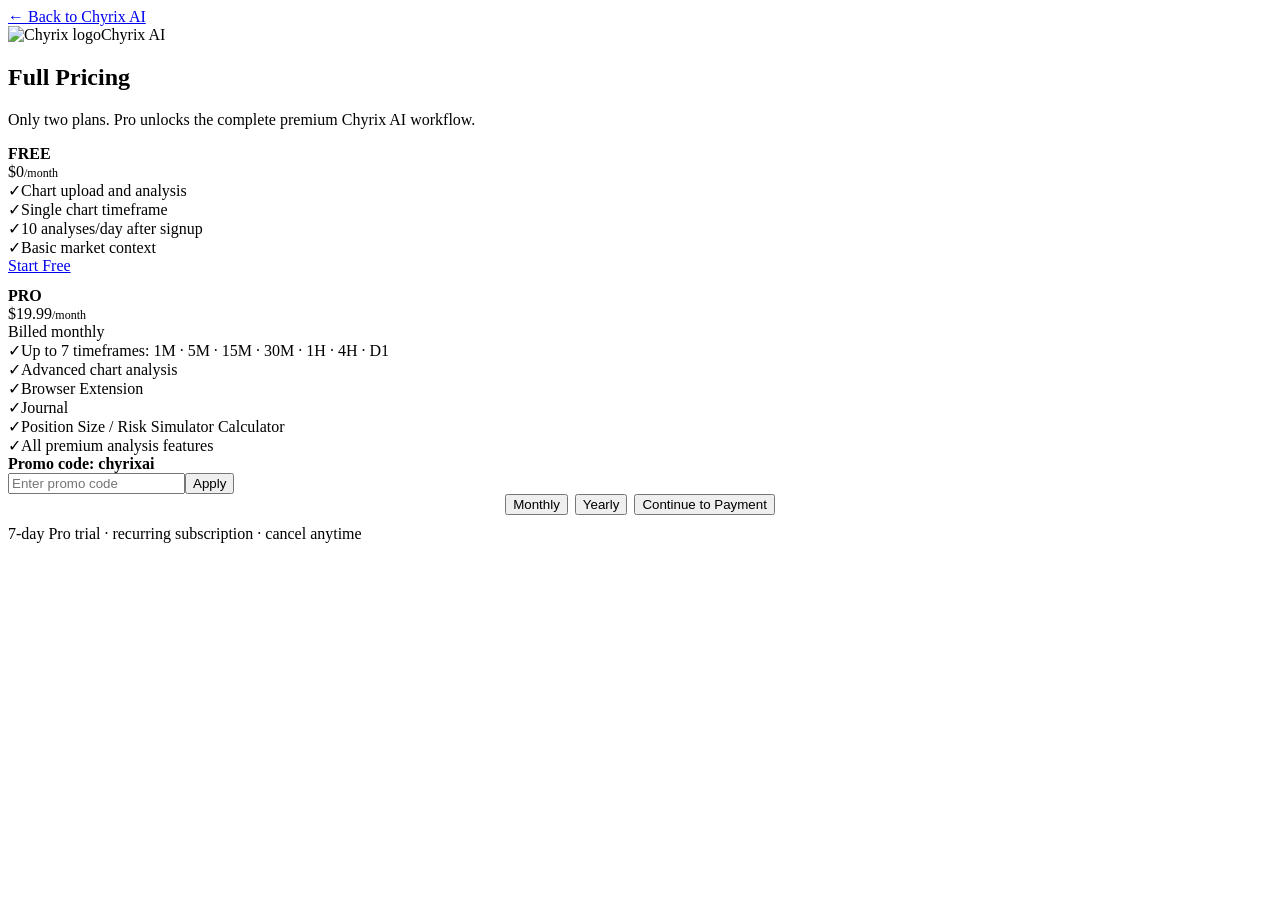
==== pricing.html @ cf1becad "Add files via upload" ====
<!doctype html><html lang="en"><head><meta charset="utf-8"><meta name="viewport" content="width=device-width,initial-scale=1"><title>Full Pricing — Chyrix AI</title><link rel="stylesheet" href="styles.css"></head><body><main class="price-page"><div class="wrap"><div class="back"><a class="btn" href="index.html">← Back to Chyrix AI</a></div><section><div class="brand"><img src="assets/chyrix-logo.png" alt="Chyrix logo"><span>Chyrix <span style="color:var(--cyan)">AI</span></span></div><h1>Full <span>Pricing</span></h1><p class="lead">Only two plans. Pro unlocks the complete premium Chyrix AI workflow.</p><div style="display:grid;gap:12px"><div class="price-card" style="border-color:var(--line)"><strong>FREE</strong><div class="price">$0<small style="font-size:12px;color:var(--muted)">/month</small></div><div class="list"><div class="row"><span class="check">✓</span>Chart upload and analysis</div><div class="row"><span class="check">✓</span>Single chart timeframe</div><div class="row"><span class="check">✓</span>10 analyses/day after signup</div><div class="row"><span class="check">✓</span>Basic market context</div></div><a class="btn" href="signup.html">Start Free</a></div><div class="price-card"><strong>PRO</strong><div class="price" id="price">$19.99<small style="font-size:12px;color:var(--muted)">/month</small></div><div class="muted" id="billingText">Billed monthly</div><div class="list"><div class="row"><span class="check">✓</span>Up to 7 timeframes: 1M · 5M · 15M · 30M · 1H · 4H · D1</div><div class="row"><span class="check">✓</span>Advanced chart analysis</div><div class="row"><span class="check">✓</span>Browser Extension</div><div class="row"><span class="check">✓</span>Journal</div><div class="row"><span class="check">✓</span>Position Size / Risk Simulator Calculator</div><div class="row"><span class="check">✓</span>All premium analysis features</div></div><div class="promo"><strong>Promo code: chyrixai</strong><div class="promo-row"><input id="promo" placeholder="Enter promo code"><button class="btn" id="apply">Apply</button></div><div class="result" id="result"></div></div><div style="display:flex;justify-content:center;gap:7px;flex-wrap:wrap"><button class="btn" id="monthly">Monthly</button><button class="btn" id="yearly">Yearly</button><button class="btn primary" id="pay">Continue to Payment</button></div><div class="muted" style="margin-top:10px">7-day Pro trial · recurring subscription · cancel anytime</div></div></div></section></div></main><script>let yearly=false,discount=false;function update(){const base=yearly?239.88:19.99;const final=discount?base*.95:base;price.innerHTML=`$${final.toFixed(2)}<small style="font-size:12px;color:var(--muted)">${yearly?'/year':'/month'}</small>`;billingText.textContent=yearly?'Billed yearly · $19.99/month equivalent':'Billed monthly';result.textContent=discount?`5% discount applied · saved $${(base*.05).toFixed(2)}.`:''}monthly.onclick=()=>{yearly=false;update()};yearly.onclick=()=>{yearly=true;update()};apply.onclick=()=>{if(promo.value.trim().toLowerCase()==='chyrixai'){discount=true;update()}else{discount=false;result.textContent='Enter the promo code chyrixai.'}};pay.onclick=()=>alert('Pro payment link will be connected during backend deployment.');update();</script></body></html>
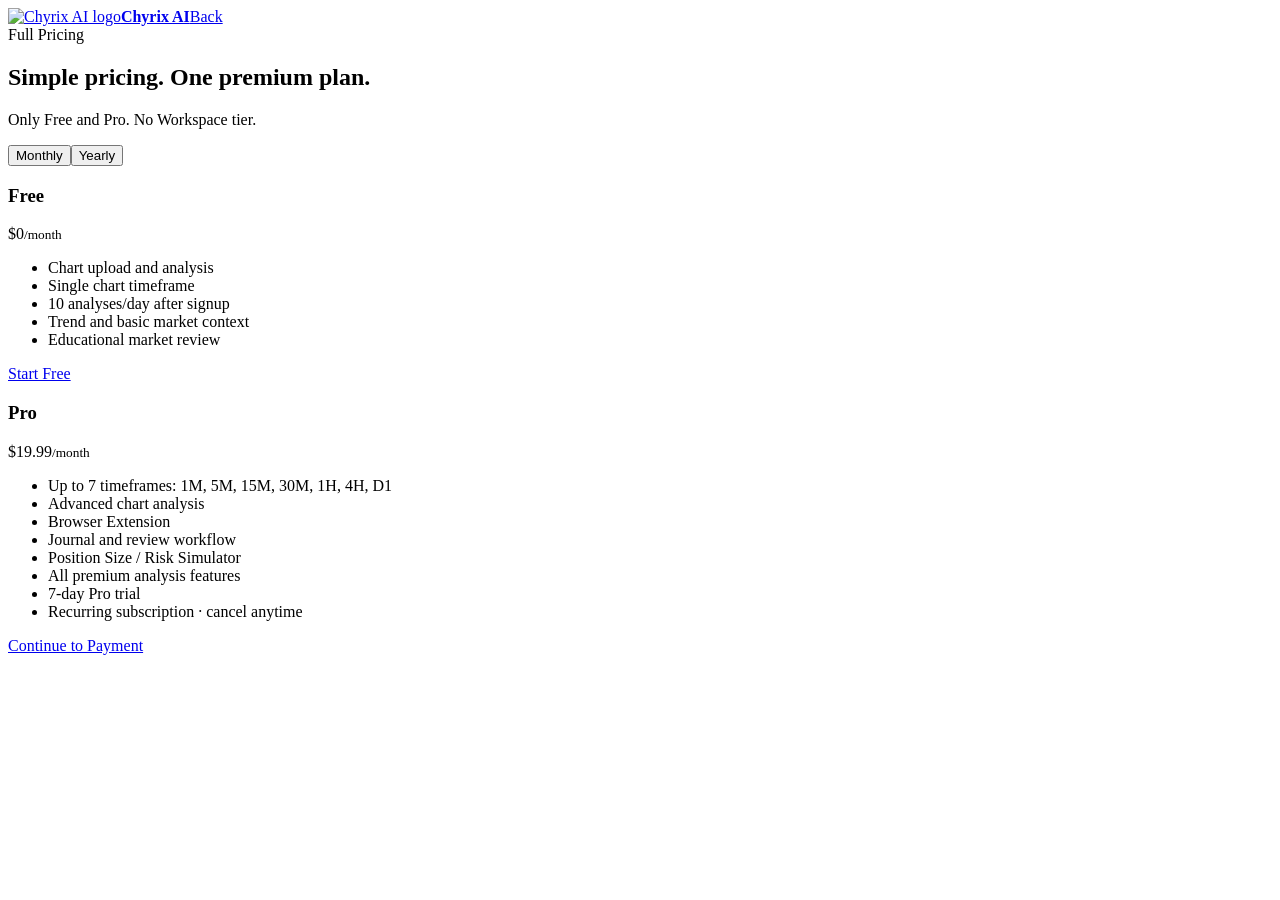
==== commit b9338012: "Add files via upload" ====
--- a/pricing.html
+++ b/pricing.html
@@ -1 +1 @@
-<!doctype html><html lang="en"><head><meta charset="utf-8"><meta name="viewport" content="width=device-width,initial-scale=1"><title>Full Pricing — Chyrix AI</title><link rel="stylesheet" href="styles.css"></head><body><main class="price-page"><div class="wrap"><div class="back"><a class="btn" href="index.html">← Back to Chyrix AI</a></div><section><div class="brand"><img src="assets/chyrix-logo.png" alt="Chyrix logo"><span>Chyrix <span style="color:var(--cyan)">AI</span></span></div><h1>Full <span>Pricing</span></h1><p class="lead">Only two plans. Pro unlocks the complete premium Chyrix AI workflow.</p><div style="display:grid;gap:12px"><div class="price-card" style="border-color:var(--line)"><strong>FREE</strong><div class="price">$0<small style="font-size:12px;color:var(--muted)">/month</small></div><div class="list"><div class="row"><span class="check">✓</span>Chart upload and analysis</div><div class="row"><span class="check">✓</span>Single chart timeframe</div><div class="row"><span class="check">✓</span>10 analyses/day after signup</div><div class="row"><span class="check">✓</span>Basic market context</div></div><a class="btn" href="signup.html">Start Free</a></div><div class="price-card"><strong>PRO</strong><div class="price" id="price">$19.99<small style="font-size:12px;color:var(--muted)">/month</small></div><div class="muted" id="billingText">Billed monthly</div><div class="list"><div class="row"><span class="check">✓</span>Up to 7 timeframes: 1M · 5M · 15M · 30M · 1H · 4H · D1</div><div class="row"><span class="check">✓</span>Advanced chart analysis</div><div class="row"><span class="check">✓</span>Browser Extension</div><div class="row"><span class="check">✓</span>Journal</div><div class="row"><span class="check">✓</span>Position Size / Risk Simulator Calculator</div><div class="row"><span class="check">✓</span>All premium analysis features</div></div><div class="promo"><strong>Promo code: chyrixai</strong><div class="promo-row"><input id="promo" placeholder="Enter promo code"><button class="btn" id="apply">Apply</button></div><div class="result" id="result"></div></div><div style="display:flex;justify-content:center;gap:7px;flex-wrap:wrap"><button class="btn" id="monthly">Monthly</button><button class="btn" id="yearly">Yearly</button><button class="btn primary" id="pay">Continue to Payment</button></div><div class="muted" style="margin-top:10px">7-day Pro trial · recurring subscription · cancel anytime</div></div></div></section></div></main><script>let yearly=false,discount=false;function update(){const base=yearly?239.88:19.99;const final=discount?base*.95:base;price.innerHTML=`$${final.toFixed(2)}<small style="font-size:12px;color:var(--muted)">${yearly?'/year':'/month'}</small>`;billingText.textContent=yearly?'Billed yearly · $19.99/month equivalent':'Billed monthly';result.textContent=discount?`5% discount applied · saved $${(base*.05).toFixed(2)}.`:''}monthly.onclick=()=>{yearly=false;update()};yearly.onclick=()=>{yearly=true;update()};apply.onclick=()=>{if(promo.value.trim().toLowerCase()==='chyrixai'){discount=true;update()}else{discount=false;result.textContent='Enter the promo code chyrixai.'}};pay.onclick=()=>alert('Pro payment link will be connected during backend deployment.');update();</script></body></html>
+<!doctype html><html lang="en"><head><meta charset="utf-8"><meta name="viewport" content="width=device-width,initial-scale=1"><meta name="robots" content="noindex,nofollow,noarchive"><title>Full Pricing — Chyrix AI</title><link rel="stylesheet" href="styles.css"></head><body><header class="header"><div class="wrap header-inner"><a class="brand" href="index.html"><img src="assets/chyrix-logo.png" alt="Chyrix AI logo"><b>Chyrix <span>AI</span></b></a><a class="btn" href="index.html">Back</a></div></header><main class="section"><div class="section-head"><div class="label">Full Pricing</div><h2>Simple pricing. One premium plan.</h2><p>Only Free and Pro. No Workspace tier.</p></div><div class="billing"><button class="active" id="m">Monthly</button><button id="y">Yearly</button></div><div class="pricing"><div class="panel price"><h3>Free</h3><div class="amount">$0<small>/month</small></div><ul><li>Chart upload and analysis</li><li>Single chart timeframe</li><li>10 analyses/day after signup</li><li>Trend and basic market context</li><li>Educational market review</li></ul><a class="btn btn-orange" href="signup.html">Start Free</a></div><div class="panel price"><h3>Pro</h3><div class="amount" id="p">$19.99<small>/month</small></div><ul><li>Up to 7 timeframes: 1M, 5M, 15M, 30M, 1H, 4H, D1</li><li>Advanced chart analysis</li><li>Browser Extension</li><li>Journal and review workflow</li><li>Position Size / Risk Simulator</li><li>All premium analysis features</li><li>7-day Pro trial</li><li>Recurring subscription · cancel anytime</li></ul><a class="btn btn-orange" href="payment.html">Continue to Payment</a></div></div></main><script>y.onclick=()=>{y.classList.add('active');m.classList.remove('active');p.innerHTML='$239.88<small>/year</small>'};m.onclick=()=>{m.classList.add('active');y.classList.remove('active');p.innerHTML='$19.99<small>/month</small>'};</script></body></html>
